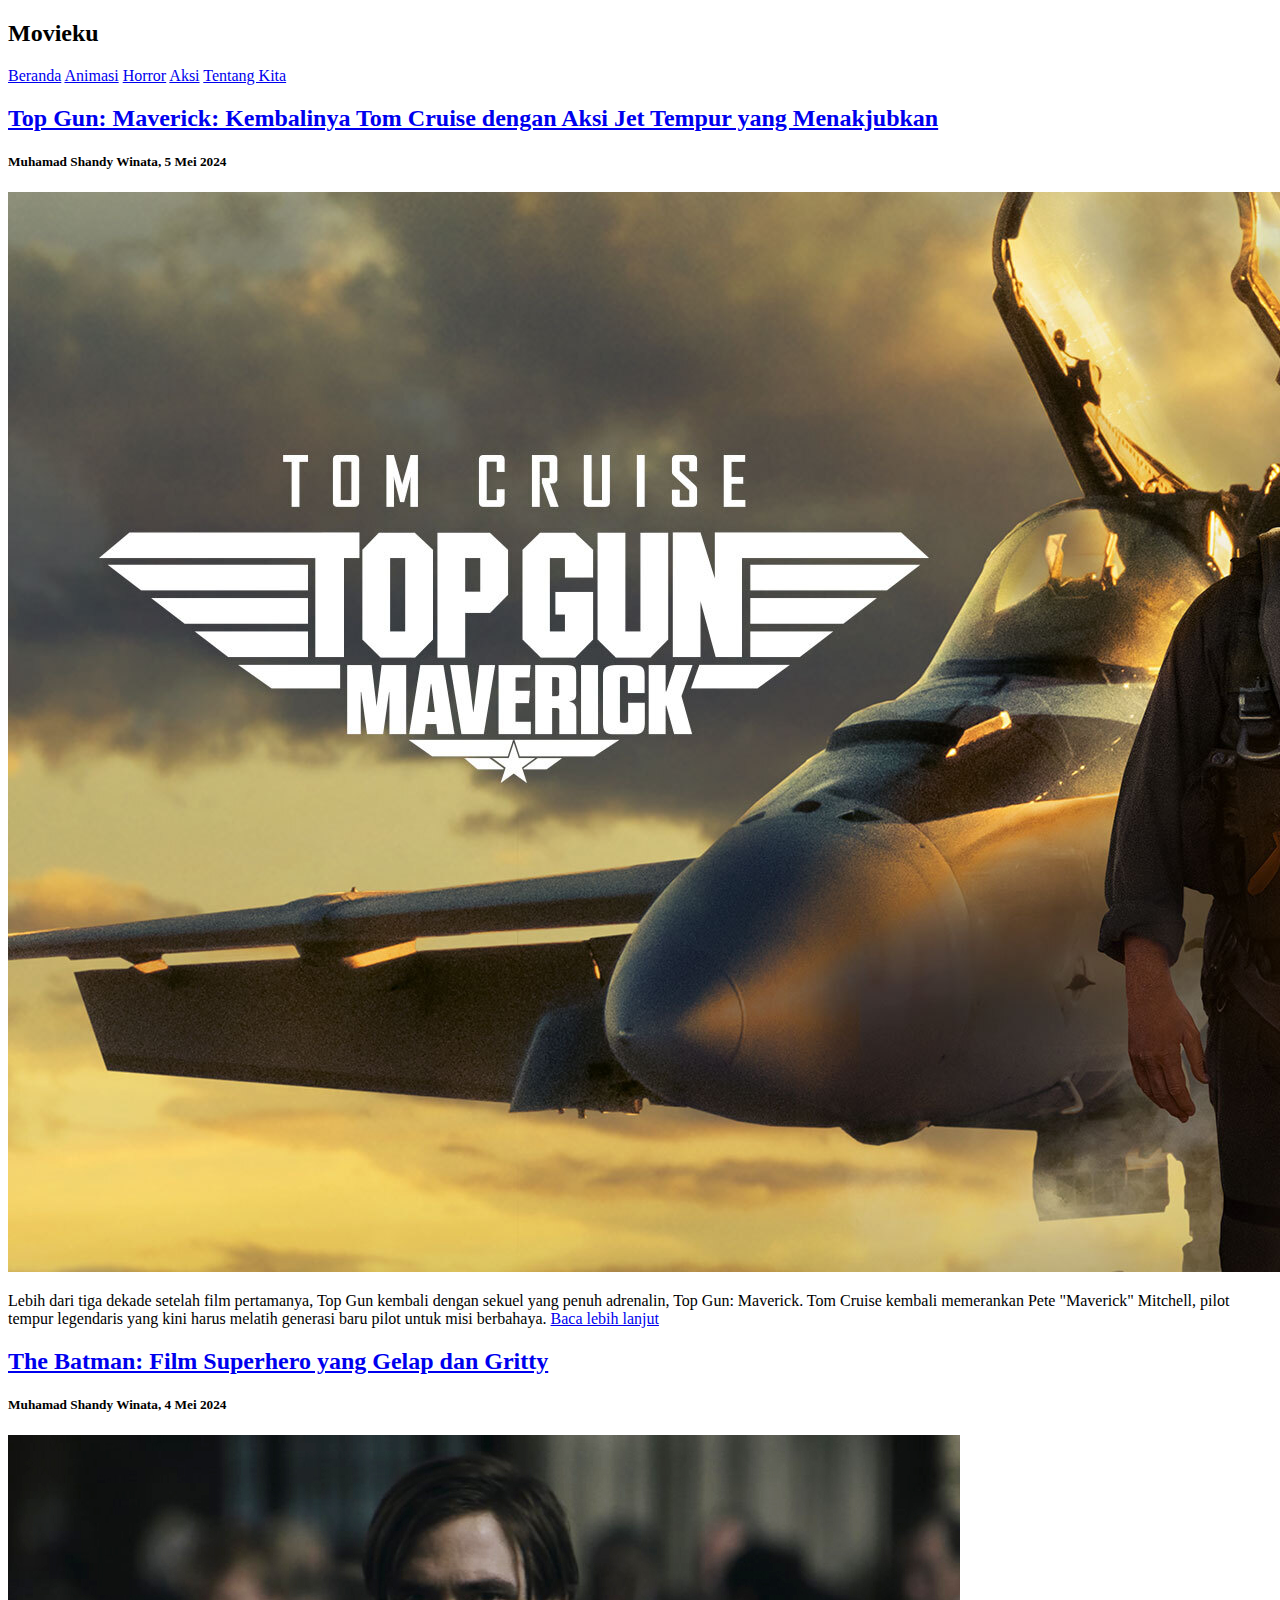
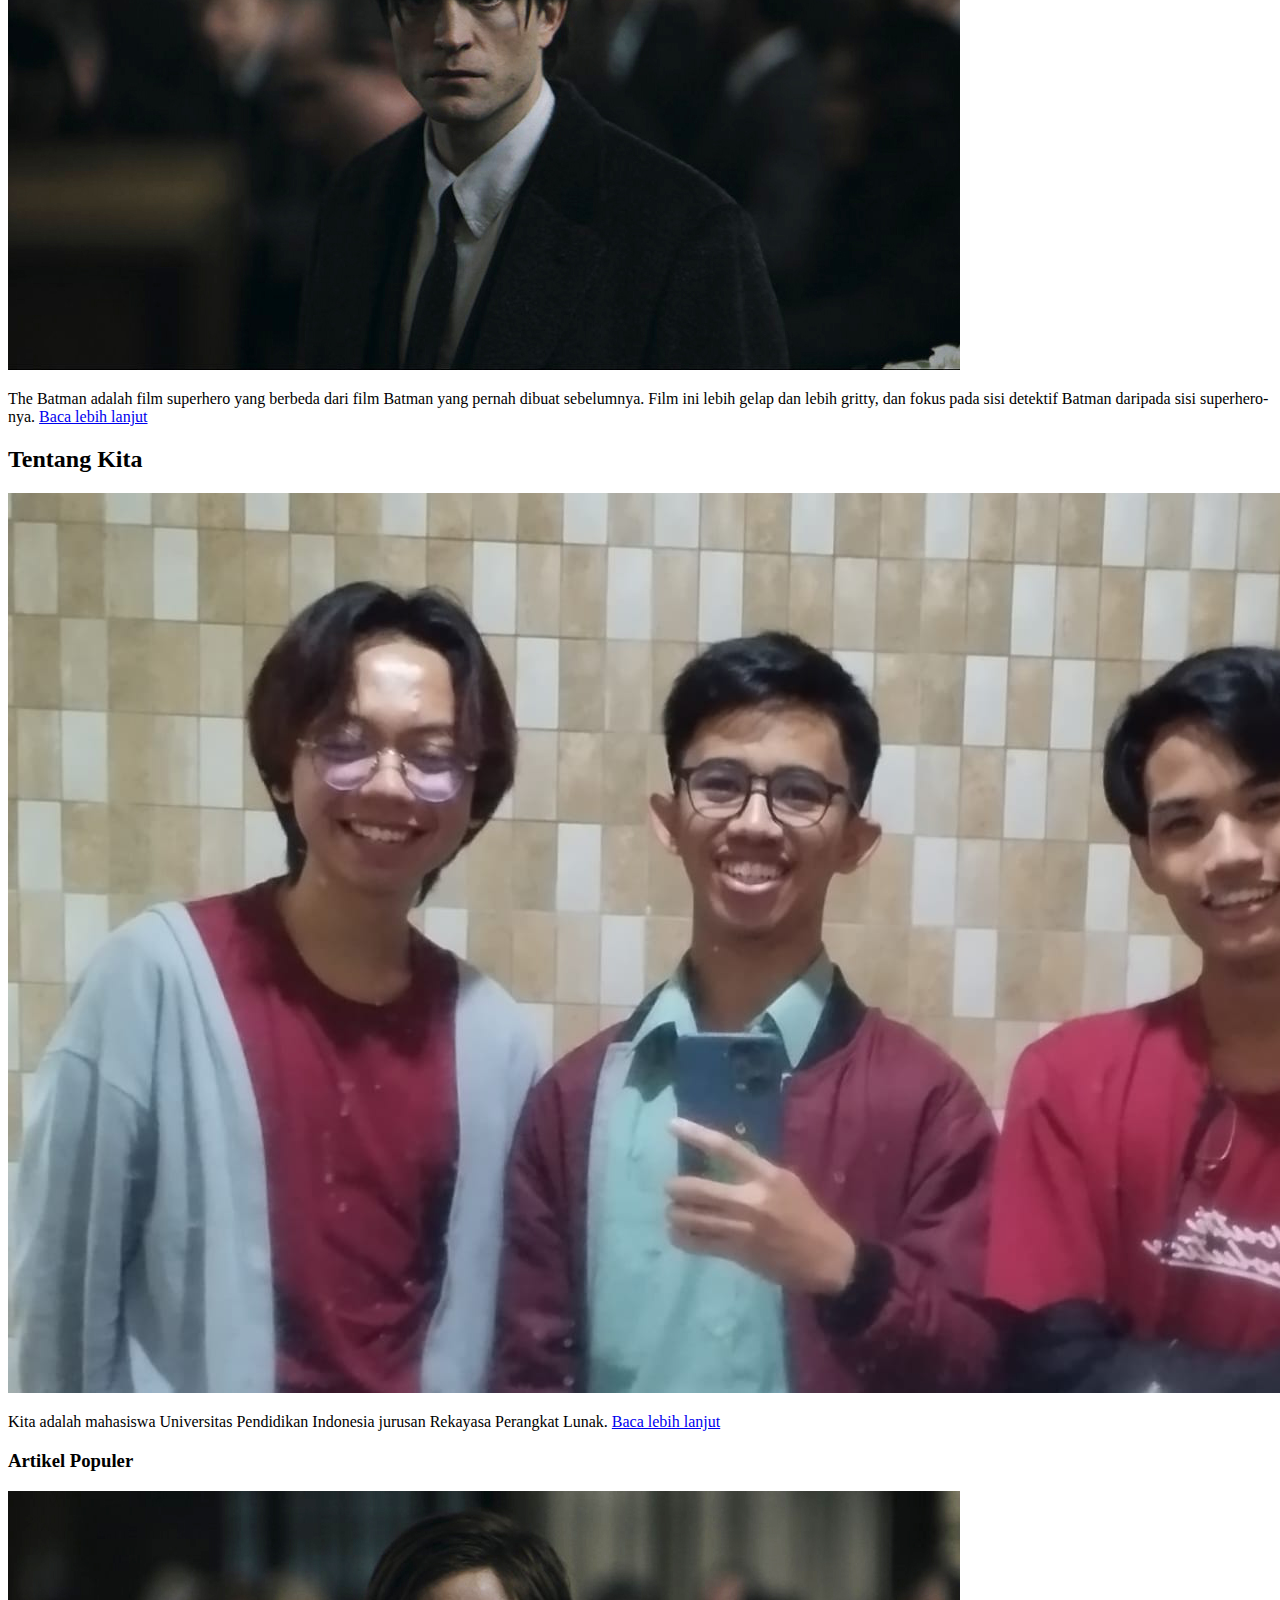
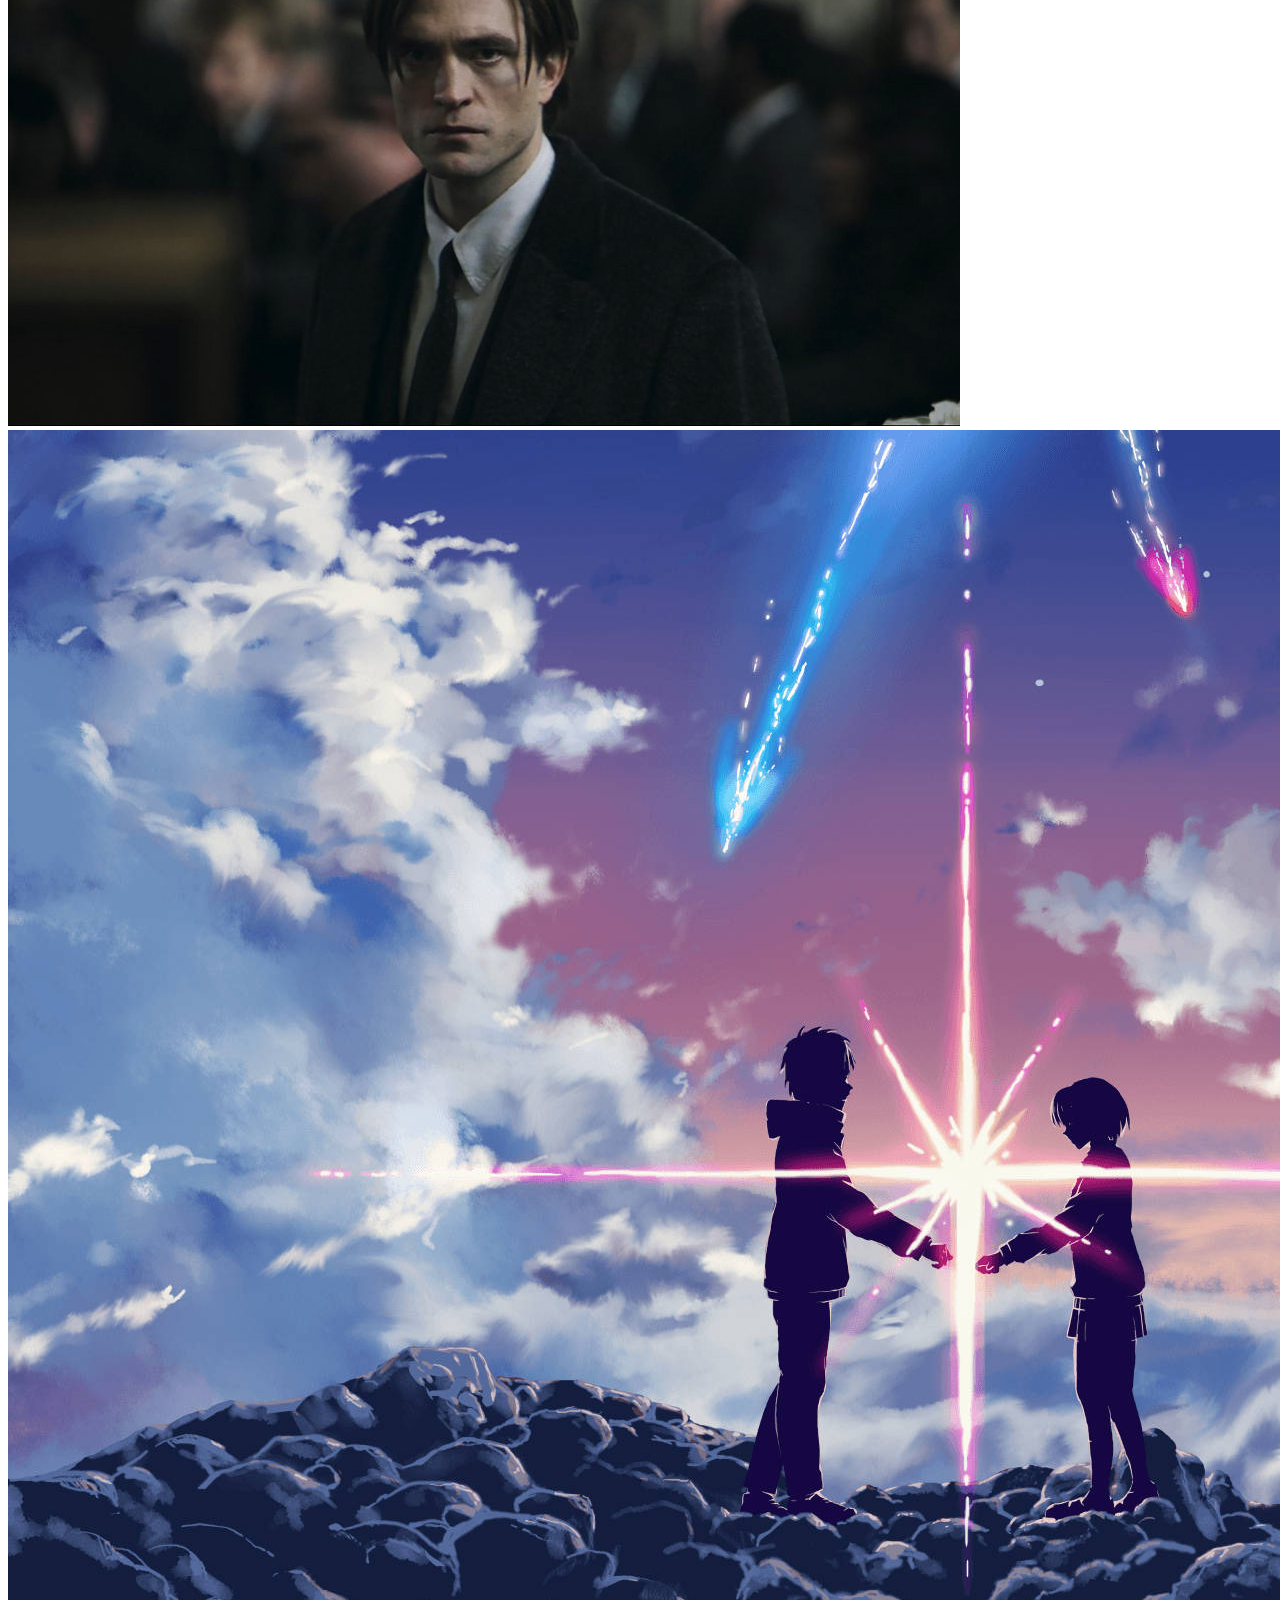
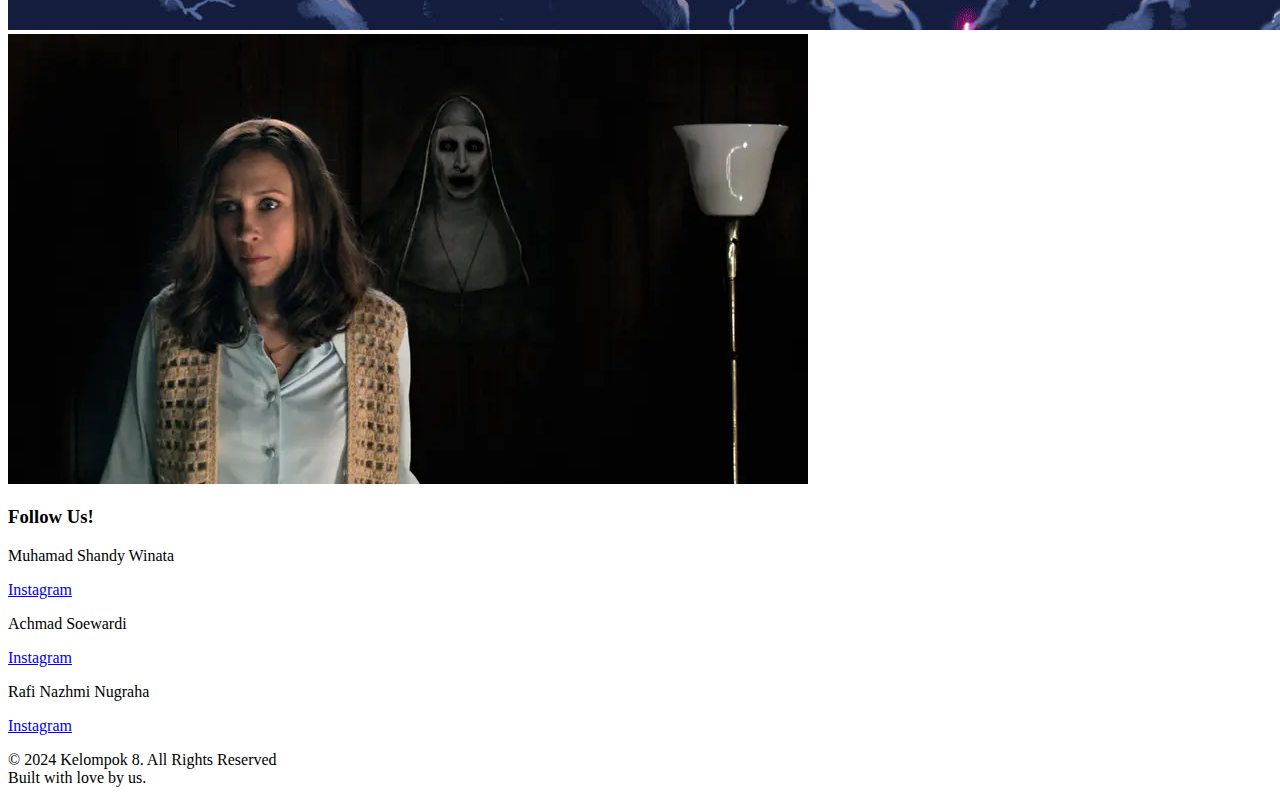
==== aksi_Shandy.html @ 238acd01 "tambah kategori aksi dan artikel review" ====
<!DOCTYPE html>
<html lang="en">
<head>
    <meta charset="UTF-8">
    <meta name="viewport" content="width=device-width, initial-scale=1.0">
    <link rel="stylesheet" href="styles.css">
    <title>Movieku</title>
</head>

<body>
    <div class="header">
        <h2>Movieku</h2>
    </div>

    <div class="navbar">
        <a href="./index.html">Beranda</a>
        <a href="./animasi_Achmad.html">Animasi</a>
        <a href="./horror_Rafi.html">Horror</a>
        <a href="./aksi_Shandy.html">Aksi</a>
        <a href="./tentangKita.html">Tentang Kita</a>
    </div>
    
    <div class="row">
        <div class="leftcolumn">

            <div class="card">
                <h2><a class="titleLink" href="./topGun_Shandy.html">Top Gun: Maverick: Kembalinya Tom Cruise dengan Aksi Jet Tempur yang Menakjubkan</a></h2>
                <h5>Muhamad Shandy Winata, 5 Mei 2024</h5>
                <div>
                    <img class="image-content" src="./gambar/topGun.jpg" alt="">
                </div>
                <p>Lebih dari tiga dekade setelah film pertamanya, Top Gun kembali dengan sekuel yang penuh adrenalin, Top Gun: Maverick. Tom Cruise kembali memerankan Pete "Maverick" Mitchell, pilot tempur legendaris yang kini harus melatih generasi baru pilot untuk misi berbahaya. <a href="./topGun_Shandy.html">Baca lebih lanjut</a></p>
            </div>
            
            <div class="card">
                <h2><a class="titleLink" href="./batman_Shandy.html">The Batman: Film Superhero yang Gelap dan Gritty</a></h2>
                <h5>Muhamad Shandy Winata, 4 Mei 2024</h5>
                <div>
                    <img class="image-content" src="./gambar/batman.jpg" alt="">
                </div>
                <p>The Batman adalah film superhero yang berbeda dari film Batman yang pernah dibuat sebelumnya. Film ini lebih gelap dan lebih gritty, dan fokus pada sisi detektif Batman daripada sisi superhero-nya. <a href="./batman_Shandy.html">Baca lebih lanjut</a></p>
            </div>

        </div>

        <div class="rightcolumn">
            <div class="card">
                <h2>Tentang Kita</h2>
                <div>
                    <img class="image-content" src="./gambar/selfie.jpg" alt="">
                </div>
                <p>Kita adalah mahasiswa Universitas Pendidikan Indonesia jurusan Rekayasa Perangkat Lunak. <a href="./tentangKita.html">Baca lebih lanjut</a></p>
            </div>

            <div class="card">
                <h3>Artikel Populer</h3>
                <div>
                    <a href="./batman_Shandy.html"><img class="image-content" src="./gambar/batman.jpg" alt=""></a>
                </div>

                <div>
                    <a href="./kimiNoNawa_Achmad.html"><img class="image-content" src="./gambar/kimiNoNawa.jpg" alt=""></a>
                </div>

                <div>
                    <a href="./conjuring3_Rafi.html"><img class="image-content" src="./gambar/conjuring3.jpg" alt=""></a>
                </div>
            </div>

            <div class="card">
                <h3>Follow Us!</h3>
                    <p>Muhamad Shandy Winata</p>
                    <a href="https://instagram.com/altrnt.if">Instagram</a>

                    <p>Achmad Soewardi</p>
                    <a href="https://instagram.com/altrnt.if">Instagram</a>

                    <p>Rafi Nazhmi Nugraha</p>
                    <a href="https://instagram.com/altrnt.if">Instagram</a>
            </div>
        </div>
    </div>

    <div class="footer">
        <p>© 2024 Kelompok 8. All Rights Reserved<br>Built with love by us.</p>
    </div>
</body>
</html>
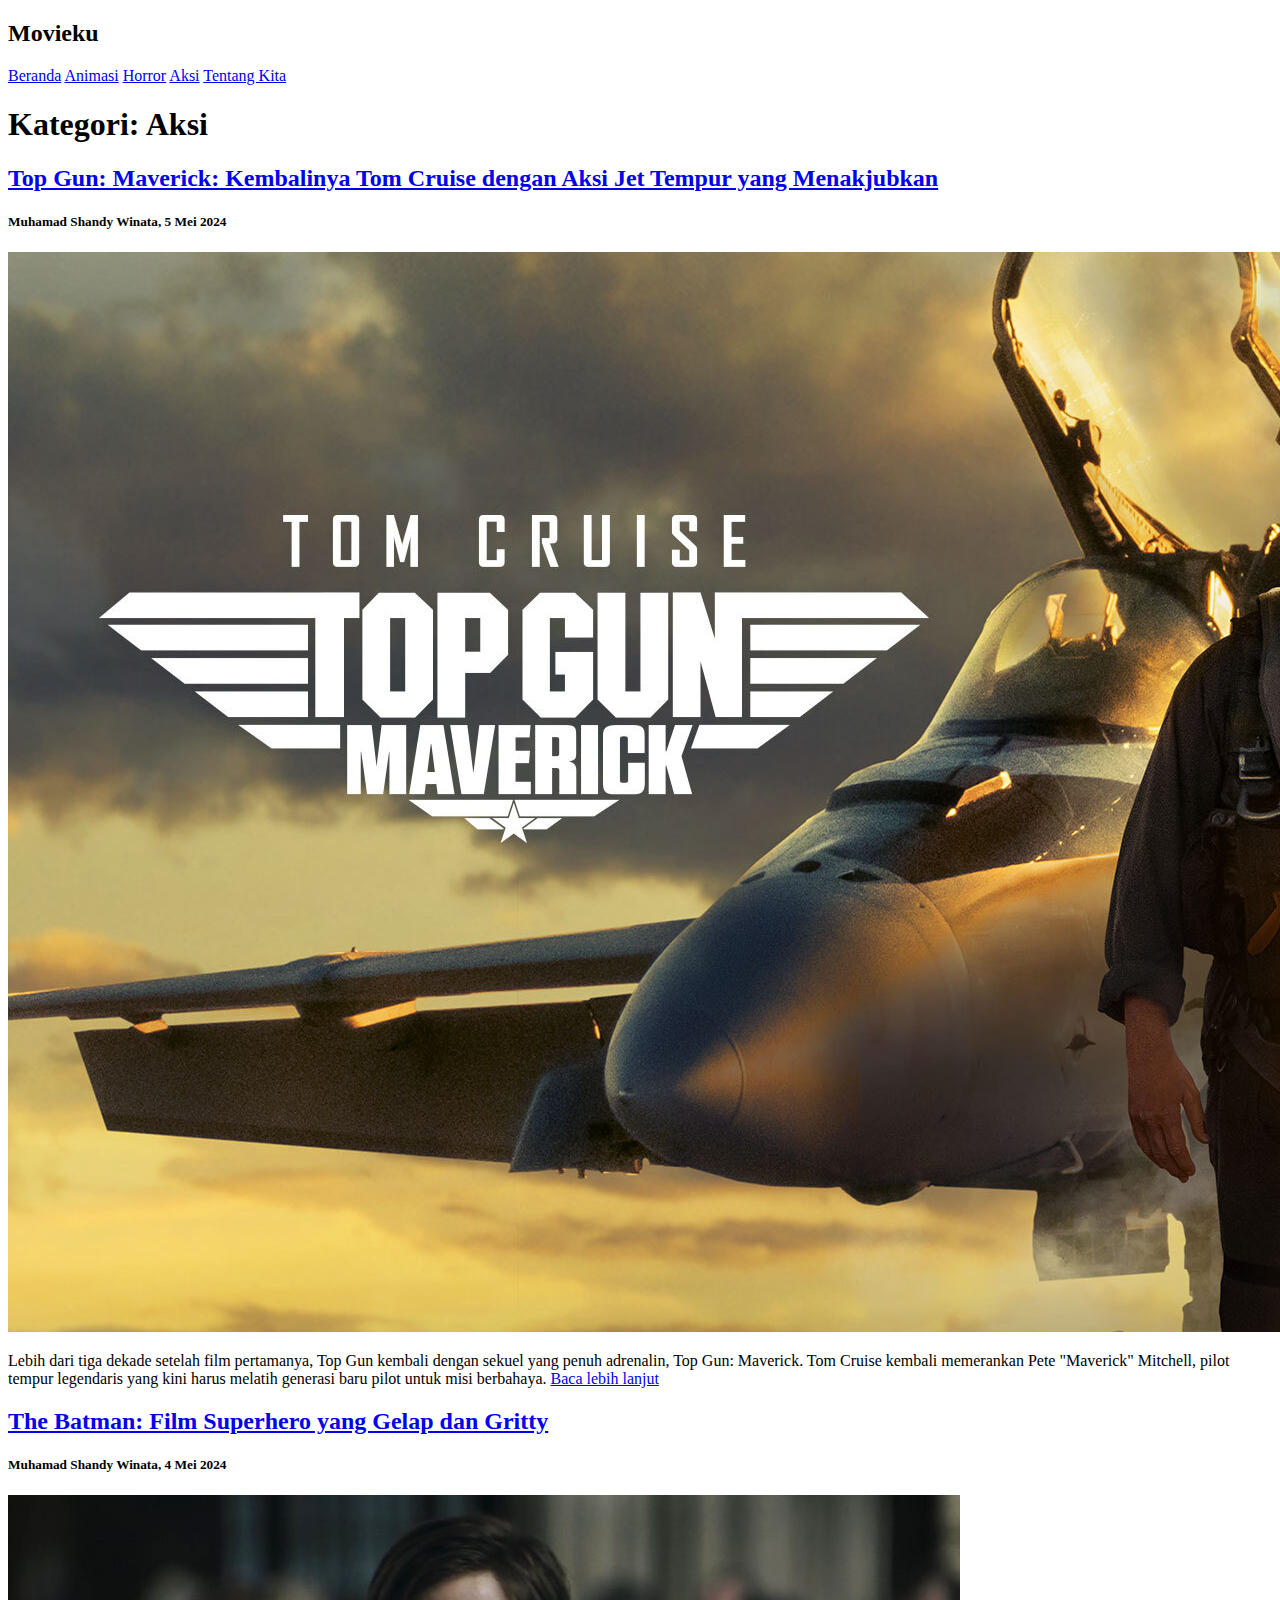
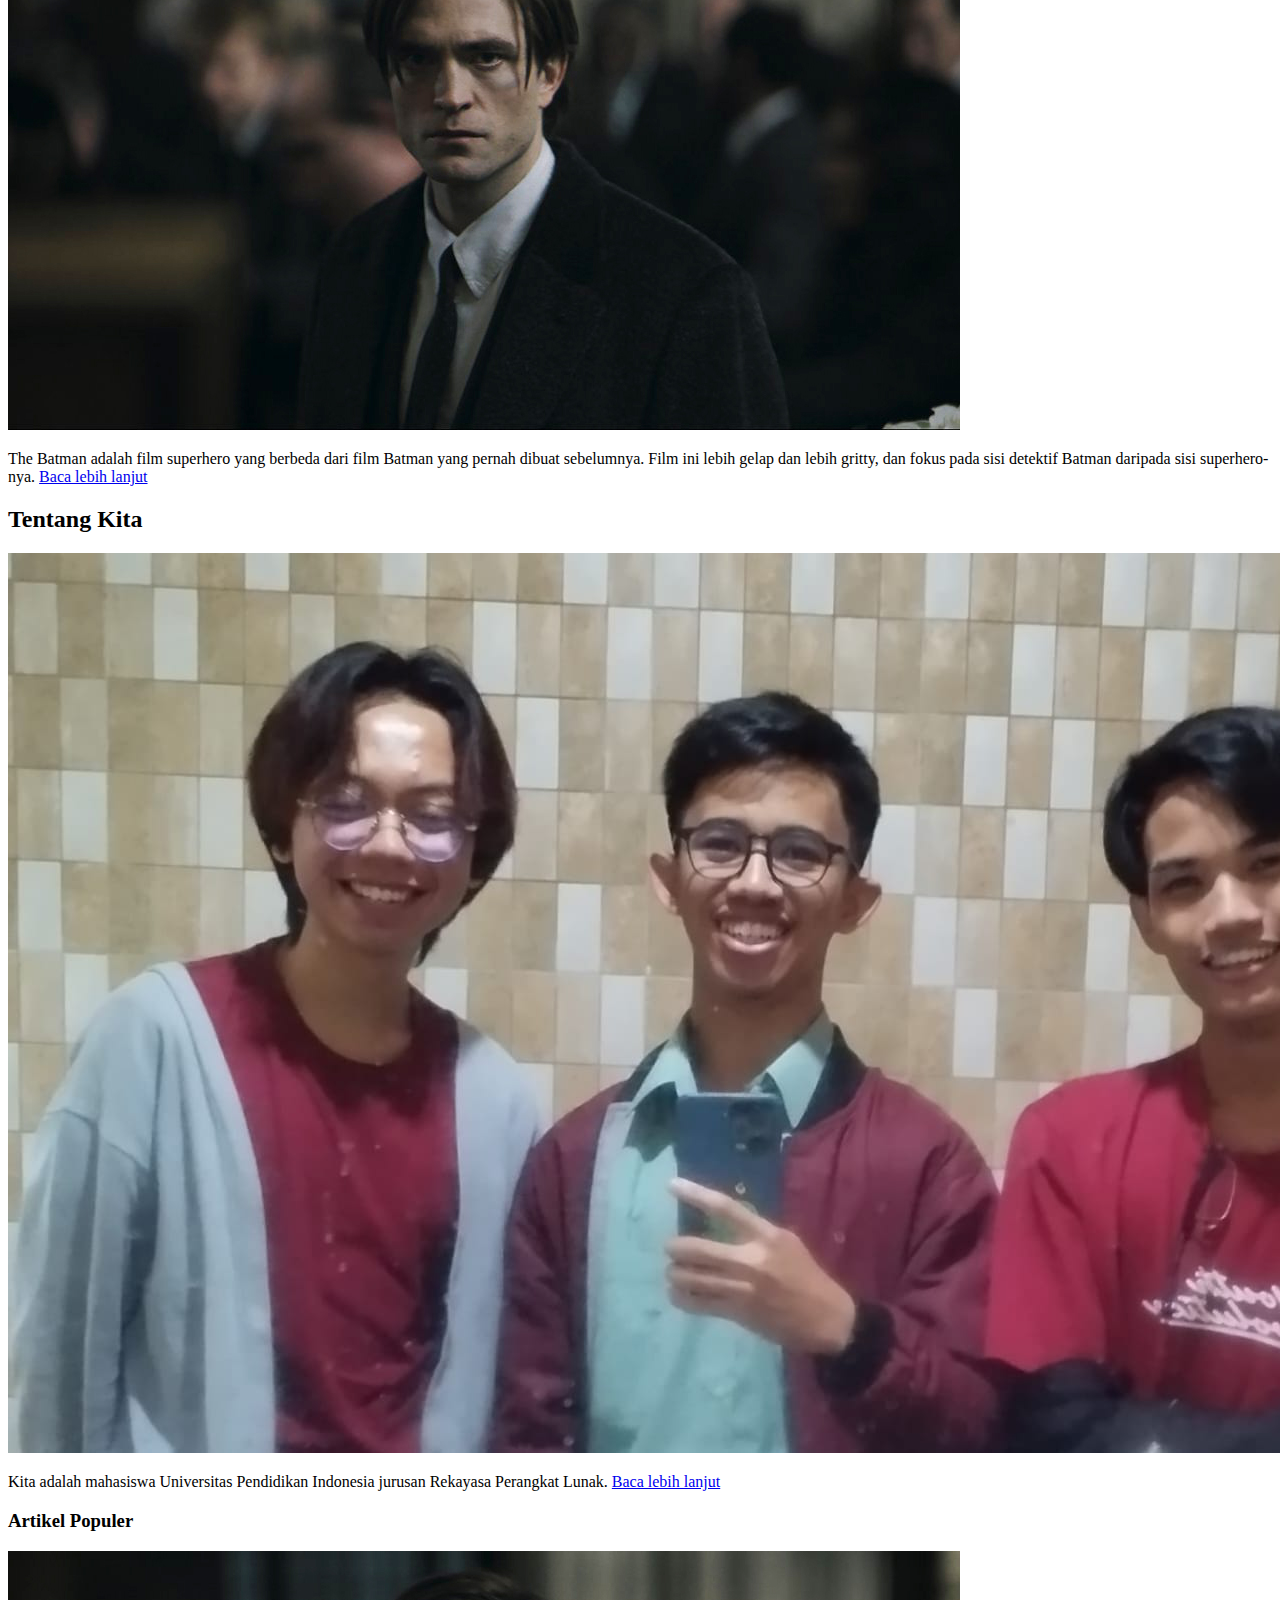
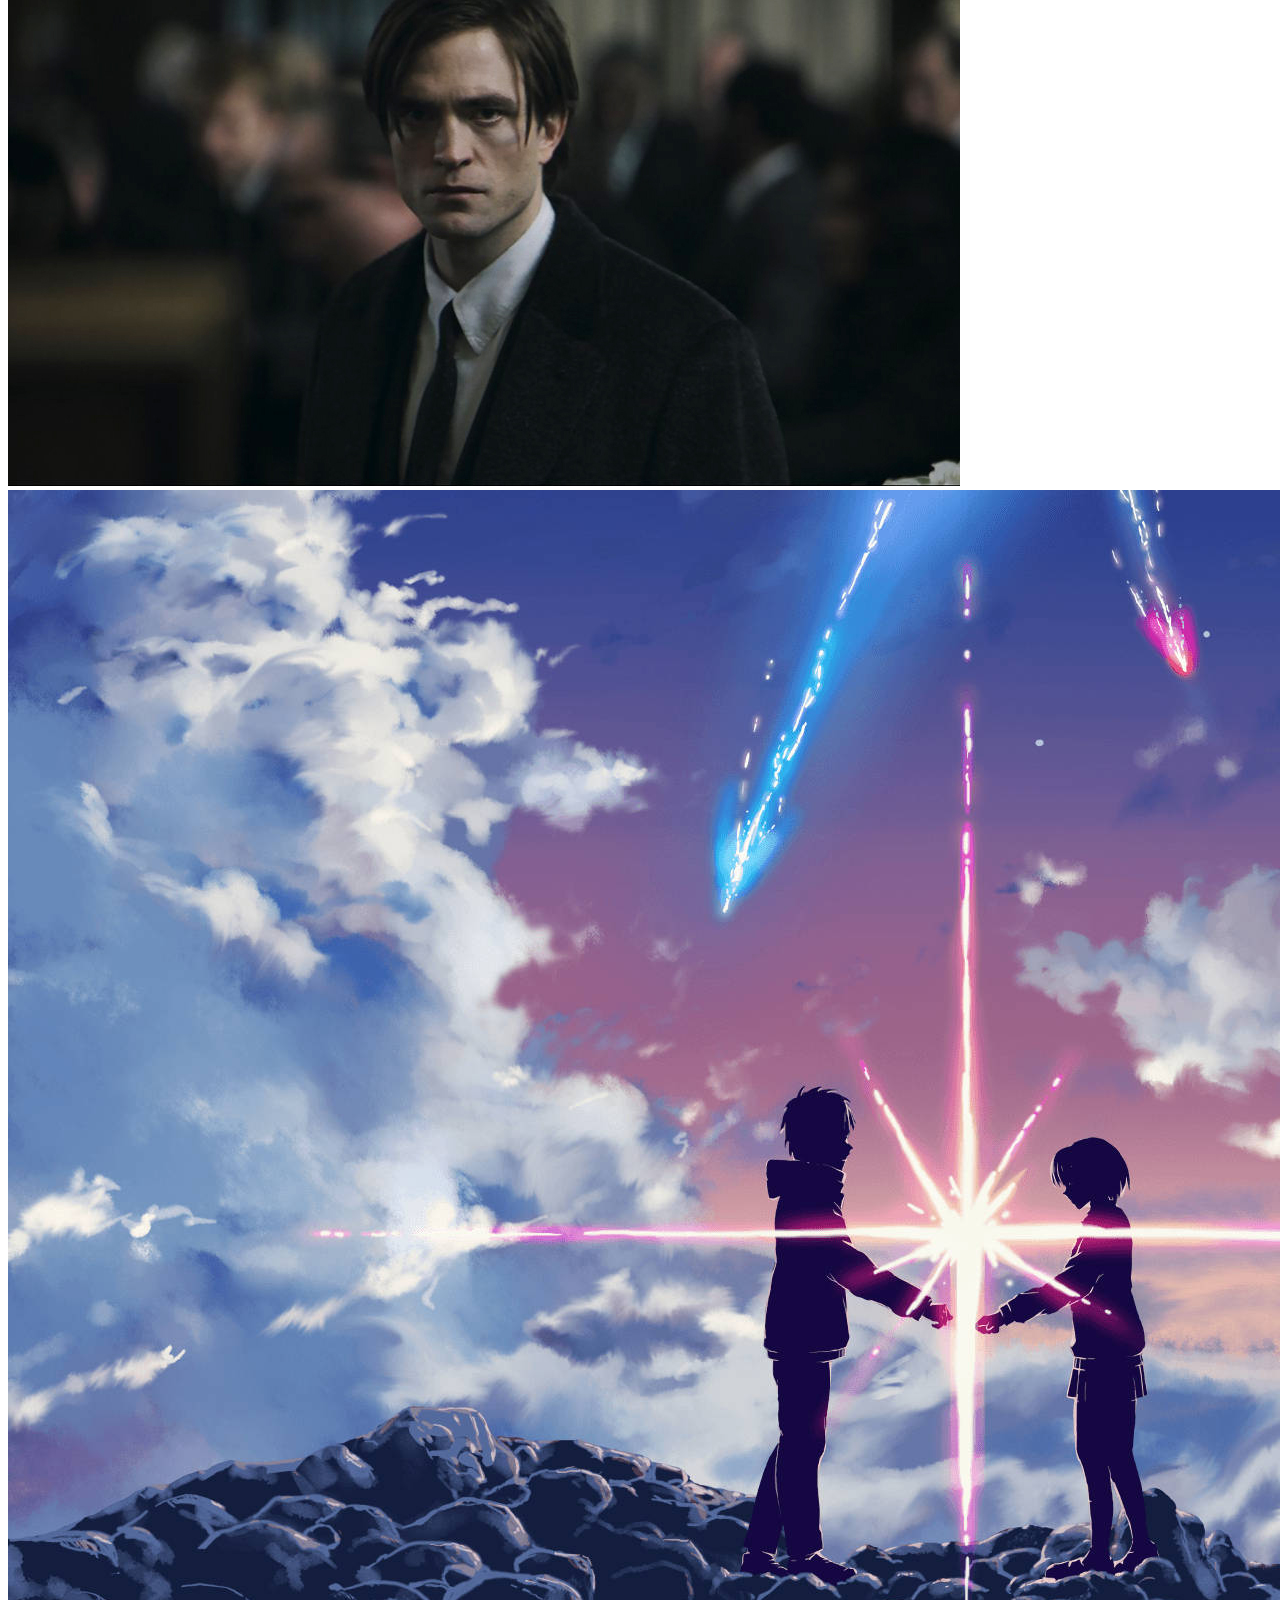
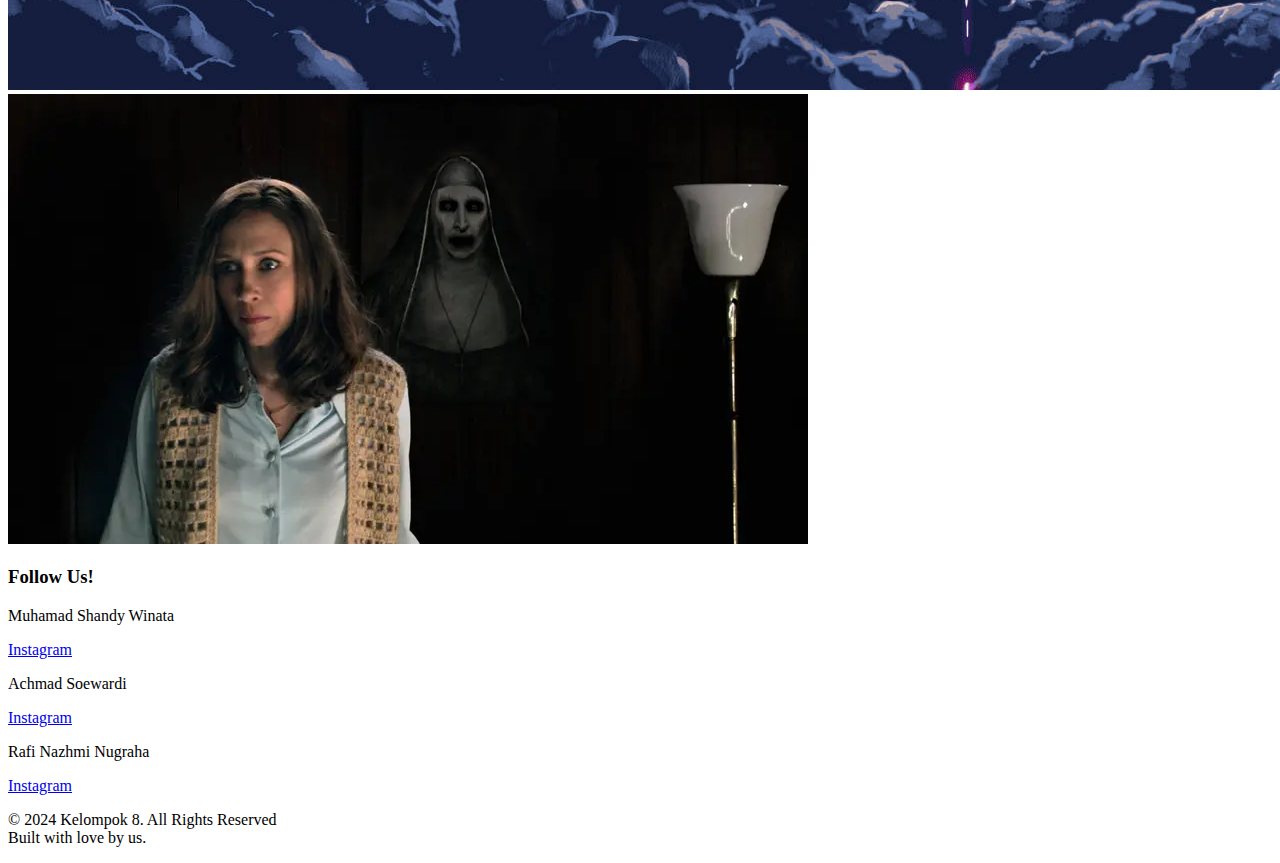
==== commit 648c4fb4: "edit hyperlink" ====
--- a/aksi_Shandy.html
+++ b/aksi_Shandy.html
@@ -17,11 +17,12 @@
         <a href="./animasi_Achmad.html">Animasi</a>
         <a href="./horror_Rafi.html">Horror</a>
         <a href="./aksi_Shandy.html">Aksi</a>
-        <a href="./tentangKita.html">Tentang Kita</a>
+        <a href="./tentang_Kita.html">Tentang Kita</a>
     </div>
     
     <div class="row">
         <div class="leftcolumn">
+            <h1 class="header">Kategori: Aksi</h1>
 
             <div class="card">
                 <h2><a class="titleLink" href="./topGun_Shandy.html">Top Gun: Maverick: Kembalinya Tom Cruise dengan Aksi Jet Tempur yang Menakjubkan</a></h2>
